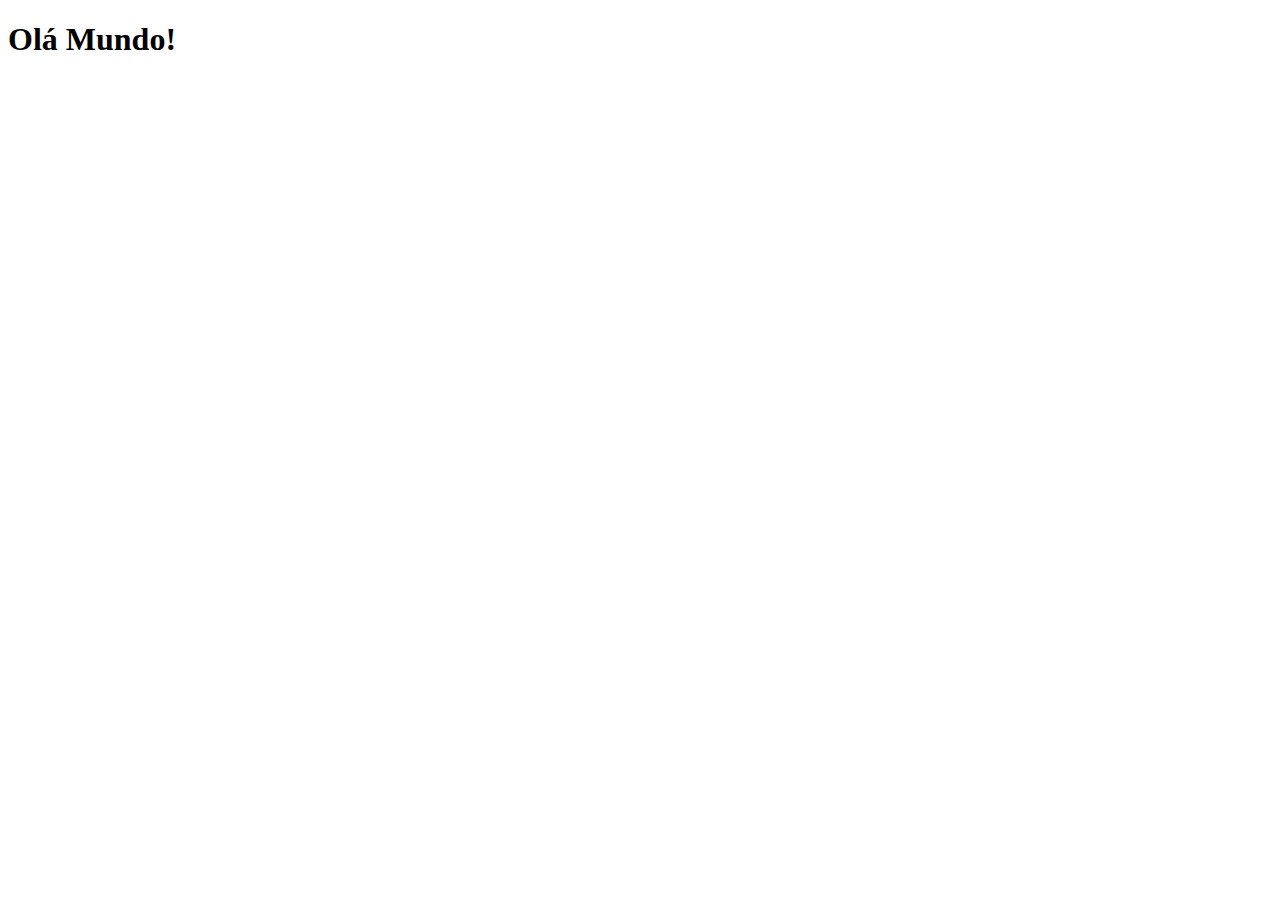
==== index.html @ 7d2120a4 "Primeiros passos para a criação do projeto social" ====
<!DOCTYPE html>
<html lang="pt-br">
<head>
    <meta charset="UTF-8">
    <meta name="viewport" content="width=device-width, initial-scale=1.0">
    <link rel="shortcut icon" href="favicon.ico" type="image/x-icon">
    <title>Projeto Redes Sociais</title>
</head>
<body>
    
    <h1>Olá Mundo!</h1>

</body>
</html>
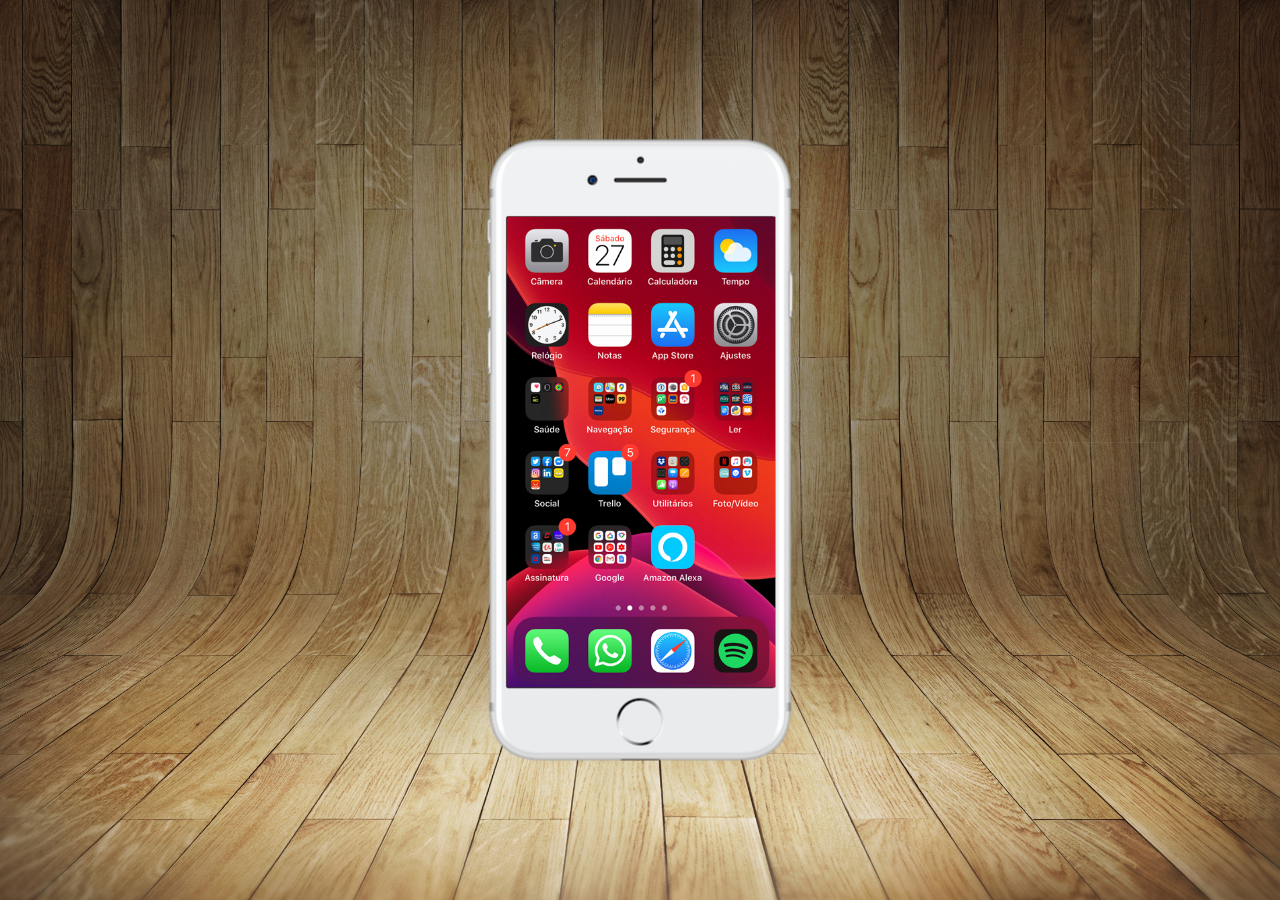
==== commit 7b14e401: "Dando prosseguimento ao projeto social" ====
--- a/index.html
+++ b/index.html
@@ -3,12 +3,24 @@
 <head>
     <meta charset="UTF-8">
     <meta name="viewport" content="width=device-width, initial-scale=1.0">
+    <link rel="stylesheet" href="estilos/style.css">
     <link rel="shortcut icon" href="favicon.ico" type="image/x-icon">
     <title>Projeto Redes Sociais</title>
 </head>
 <body>
     
-    <h1>Olá Mundo!</h1>
+    <main>
+        <section id="telefone">
+
+            <iframe src="home.html" frameborder="0" name="tela" id="tela"></iframe>
+
+        </section>
+
+        <section id="redes sociais">
+
+
+        </section>
+    </main>
 
 </body>
 </html>--- a/estilos/style.css
+++ b/estilos/style.css
@@ -0,0 +1,56 @@
+@charset "UTF-8";
+
+*{
+
+    margin: 0px;
+    padding: 0px;
+    font-family: Arial, Helvetica, sans-serif;
+
+}
+
+html, body{
+
+    height: 100vh;
+    width: 100vw;
+    background-color: black;
+
+}
+
+body{
+
+    background: url('../imagens/fundo-madeira.jpg') no-repeat top center;
+    background-size: cover;
+    background-attachment: fixed;
+
+}
+
+main{
+
+    height: 100vh;
+    position: relative;
+
+}
+
+section#telefone{
+
+    background-image: url('../imagens/frame-iphone.png');
+    height: 627px;
+    width: 311px;
+
+    position: absolute;
+    top: 50%;
+    left: 50%;
+    transform: translate(-50%, -50%);
+
+}
+
+iframe#tela{
+
+    position: relative;
+    top: 80px;
+    left: 22px;
+
+    width: 269px;
+    height: 471px;
+
+}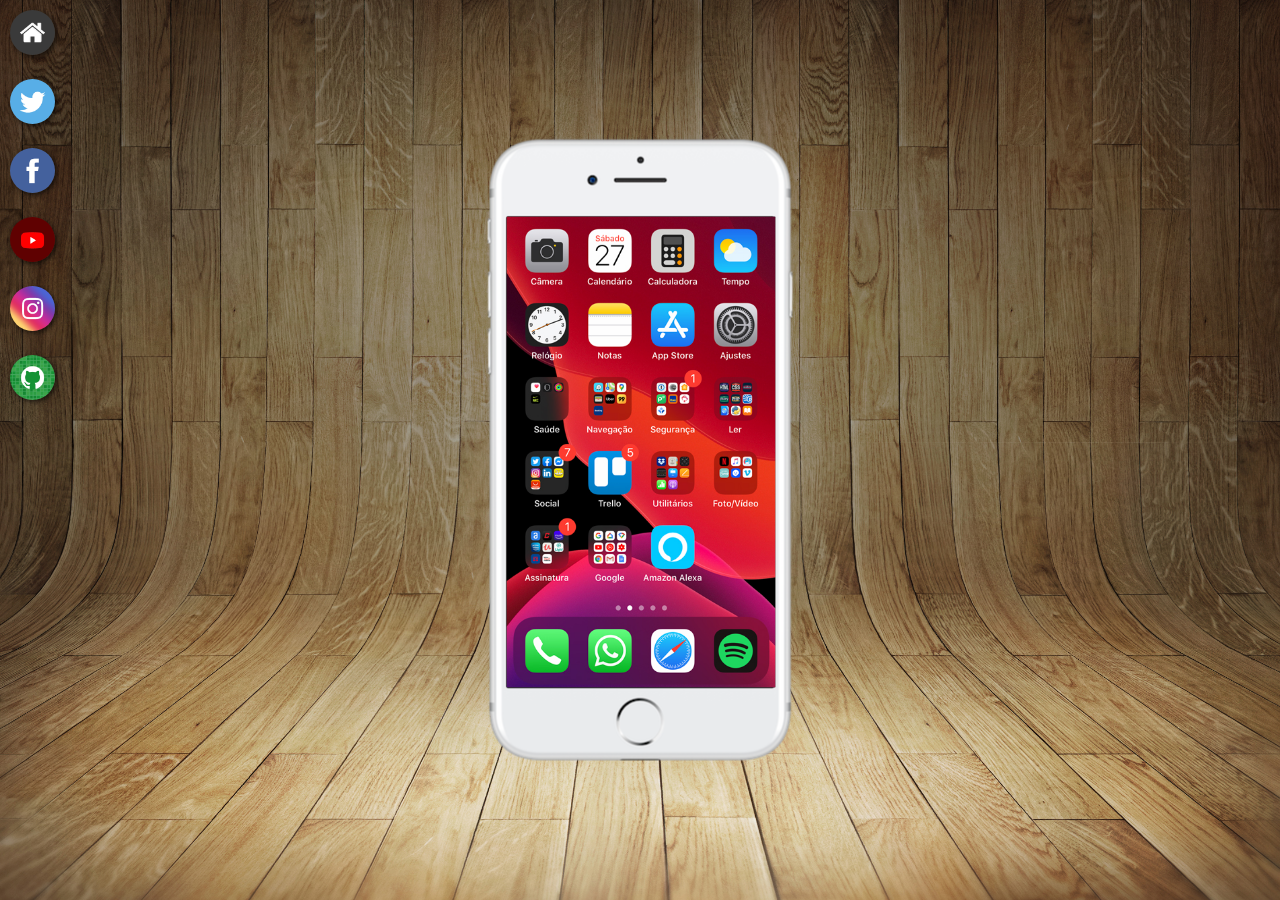
==== commit 0a2f800f: "Adicionando as imagens no projeto" ====
--- a/index.html
+++ b/index.html
@@ -16,8 +16,14 @@
 
         </section>
 
-        <section id="redes sociais">
+        <section id="redes-sociais">
 
+            <a href="#" target="tela"><img src="imagens/logo-home.jpg" alt="Home"></a> <br>
+            <a href="#" target="tela"><img src="imagens/logo-twitter.jpg" alt="Twitter"></a> <br>
+            <a href="#" target="tela"><img src="imagens/logo-facebook.jpg" alt="Facebook"></a> <br>
+            <a href="#" target="tela"><img src="imagens/logo-youtube.jpg" alt="Youtube"></a> <br>
+            <a href="#" target="tela"><img src="imagens/logo-instagram.jpg" alt="Instagram"></a> <br>
+            <a href="#" target="tela"><img src="imagens/logo-github.jpg" alt="GitHub"></a>
 
         </section>
     </main>
--- a/estilos/style.css
+++ b/estilos/style.css
@@ -53,4 +53,25 @@
     width: 269px;
     height: 471px;
 
-}+}
+
+section#redes-sociais img{
+
+    width: 45px;
+    margin: 10px;
+    border-radius: 50%;
+    box-shadow: 2px 2px 5px rgba(0, 0, 0, 0.637);
+    box-sizing: border-box;
+
+}
+
+section#redes-sociais img:hover{
+
+    border: 1px solid white;
+    transform: translate(-3px, -3px);
+    transition: transform .3s, border .1s;
+    box-shadow: 5px 5px 10px rgba(0, 0, 0, 0.637);
+
+
+}
+
